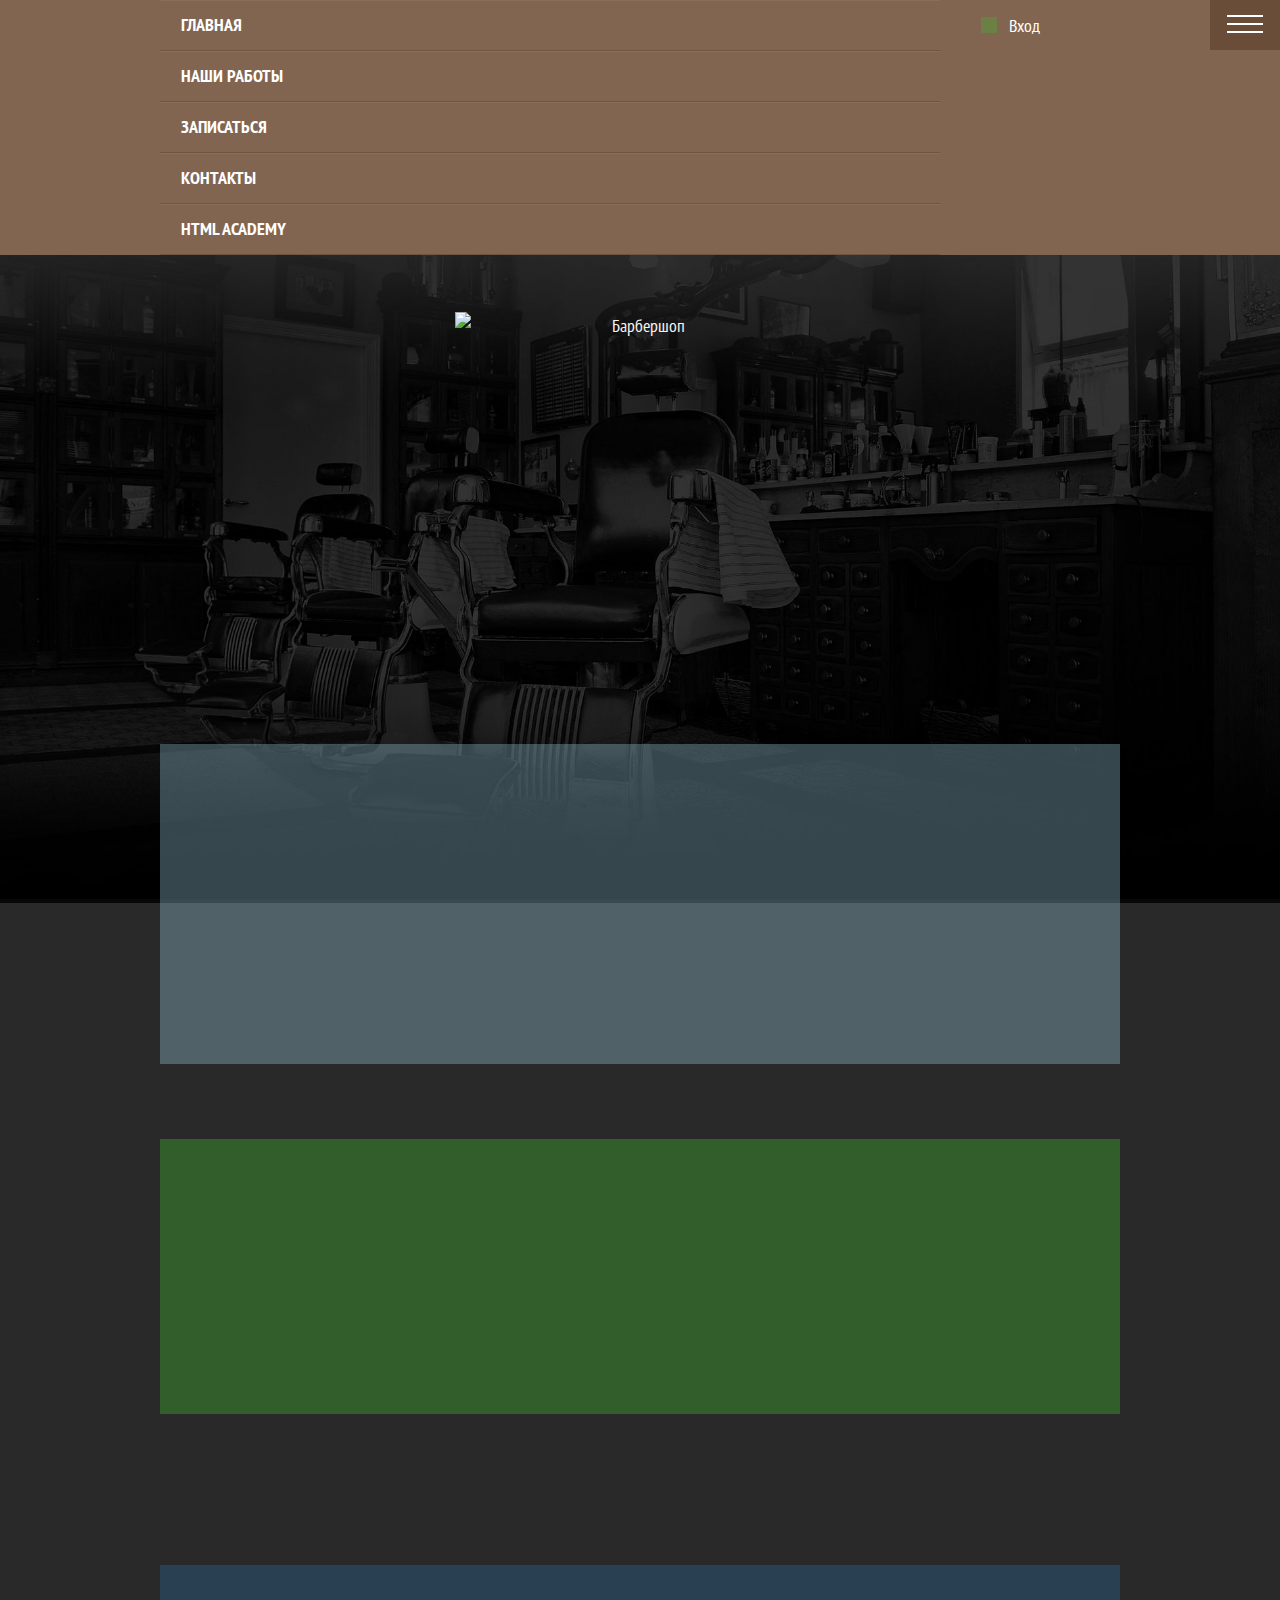
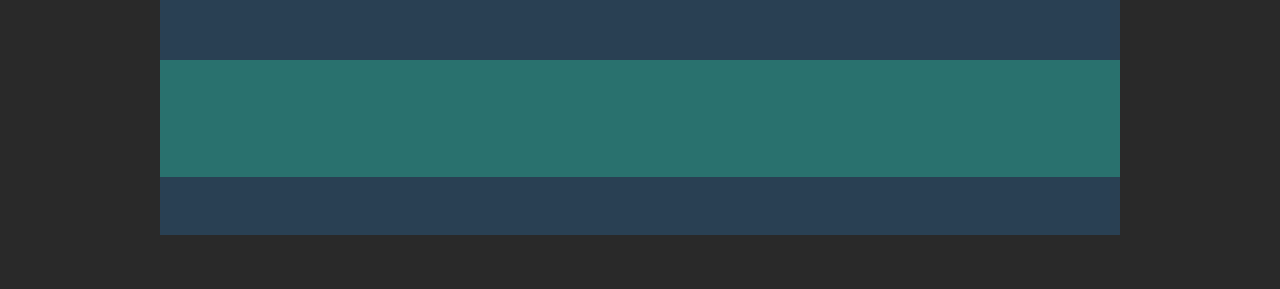
==== Barbershop_Adaptive/index.html @ f981ed1f "переименовал папки" ====
<!DOCTYPE html>
<html lang="ru">

<head>
    <meta charset="utf-8">
    <title>Barbershop "Borodinsky"</title>
    <!--
    <meta name="keywords" content="слово1, слово2">
    <meta name="description" content="Описание, 1-3 предложения">
    <link rel="stylesheet" href="css/start.css">
    <script src="js/scripts.js"></script> -->
    <meta name="viewport" content="width=device-width, initial-scale=1">
    <meta name="format detection" content="telephone=no">
    <link rel="stylesheet" href="css/style.css">
</head>

<body>
    <header class="page-header">
        <h1 class="visually-hidden">Барбершоп "Бородинский" -
             истинно мужская кдассика</h1>
        <div class="page-header__logo">
            <img src="img/logo-mobile.png" height="153px" width="370px" alt="Барбершоп "Бородинский"">
        </div>

        <nav class="main-nav  main-nav--closed  main-nav--nojs">
            <button type="button" class="main-nav__toggle">Открыть меню</button>
            <div class="main-nav__wrapper">
                <ul class="main-nav__items">
                    <li class="main-nav__item  main-nav__item--active"><a>Главная</a></li>
                    <li class="main-nav__item"><a href="#">Наши работы</a></li>
                    <li class="main-nav__item"><a href="#">Записаться</a></li>
                    <li class="main-nav__item"><a href="#">Контакты</a></li>
                    <li class="main-nav__item"><a href="#">HTML Academy</a></li>
                </ul>
                <ul class="main-nav__user-items">
                    <li class="main-nav__user-item"><a href="#" class="main-nav__user-login" title="Войти">Вход</a></li>
                </ul>
            </div>
        </nav>
    </header>

    <main class="page-main">

        <section class="stats">
            <header class="stats__header">
            </header>
            <table class="stats__items">
            </table>
        </section>

        <section class="advantages">
            <div class="advantages__wrapper">
                <ul class="advantages__items">
                    <li class="advantages__item  advantages__item--fast"></li>
                    <li class="advantages__item  advantages__item--cool"></li>
                    <li class="advantages__item  advantages__item--pricy"></li>
                </ul>
            </div>
        </section>

        <section class="news">
            <div class="news__wrapper">
                <h2 class="news__title"></h2>
                <ul class="news__items">
                    <li class="news__item"></li>
                    <li class="news__item"></li>
                    <li class="news__item"></li>
                </ul>
            </div>
        </section>

        <section class="reviews">
            <div class="reviews__wrapper">
                <h2 class="reviews__title"></h2>
                <div class="reviews__items">
                </div>
            </div>
        </section>

    </main>

    <footer class="page-footer">
        <div class="page-footer__wrapper">
            <p class="page-footer__contacts"></p>
            <p class="page-footer__social"></p>
            <p class="page-footer__copyright"></p>
        </div>
    </footer>

    <script>
        var navMain = document.querySelector(".main-nav");
        var navToggle = document.querySelector(".main-nav__toggle");

        navMain.classList.remove("main-nav--nojs");

        navToggle.addEventListener("click", function() {
            if (navMain.classList.contains("main-nav--closed")) {
                navMain.classList.remove("main-nav--closed");
                navMain.classList.add("main-nav--opened");
            }   else {
                    navMain.classList.remove("main-nav--opened");
                    navMain.classList.add("main-nav--closed");
                }
        });
    </script>

</body>

</html>
---- Barbershop_Adaptive/css/style.css ----
body {
  margin: 0;
}
body {
  font-size: 18px;
  line-height: 27px;
  font-family: "PT Sans Narrow", "Arial", sans-serif;
  font-style: normal;
  color: #f7f4f1;
  background-color: #292929;
}
img {
  max-width: 100%;
  height: auto;
}
.visually-hidden {
  position: absolute;
  width: 1px;
  height: 1px;
  margin: -1px;
  padding: 0;
  border: 0;
  clip: rect(0 0 0 0);
  overflow: hidden;
}
@font-face {
  font-weight: normal;
  font-family: "PT Sans Narrow";
  font-style: normal;
  src: url("../fonts/ptsansnarrow.woff2") format("woff2"), url("fonts/ptsansnarrow.woff") format("woff");
}
@font-face {
  font-weight: 700;
  font-family: "PT Sans Narrow";
  font-style: normal;
  src: url("../fonts/ptsansnarrowbold.woff2") format("woff2"), url("fonts/ptsansnarrowbold.woff") format("woff");
}
.advantages__wrapper {
  width: 320px;
  margin: 0 auto;
  min-height: 320px;
  /*Временно*/
  padding-top: 30px;
}
.advantages__items {
  margin: 0;
  padding: 0;
  list-style: none;
}
.advantages__item {
  min-height: 145px;
  /*Временно*/
  margin-bottom: 23px;
  padding: 0 44px;
  padding-top: 125px;
  background-color: rgba(65, 182, 50, 0.38);
  /*Временно*/
}
.advantages__item:nth-child(n+2) {
  display: none;
}
.main-nav {
  position: relative;
  width: 320px;
  margin: 0 auto;
  min-height: 50px;
  background-color: #826550;
}
.main-nav__items,
.main-nav__user-items {
  margin: 0;
  padding: 0;
  list-style: none;
}
.main-nav__items {
  font-weight: bold;
}
.main-nav__item a {
  display: block;
  padding: 12px 21px;
  padding-bottom: 13px;
  font-size: 18px;
  line-height: 24px;
  color: #ffffff;
  text-decoration: none;
  text-transform: uppercase;
  background-color: #826550;
  border-top: 1px solid #886e5b;
  border-bottom: 1px solid #71543f;
}
.main-nav__item a[href]:hover {
  background-color: #755a46;
  border-top-color: #755a46;
}
.main-nav__item a[href]:active {
  color: rgba(255, 255, 255, 0.3);
  background-color: #755a46;
  border-top-color: #755a46;
}
.main-nav__user-login {
  position: relative;
  display: block;
  padding: 17px 21px;
  padding-left: 49px;
  line-height: 18px;
  color: #ffffff;
  text-decoration: none;
}
.main-nav__user-login::before {
  content: "";
  position: absolute;
  top: 17px;
  left: 21px;
  width: 16px;
  height: 16px;
  background: #3cc131 url("../img/icon-login.png");
  background-position: -10px -82px;
  opacity: 0.3;
}
.main-nav__toggle {
  position: absolute;
  top: 0;
  right: 0;
  z-index: 2;
  display: block;
  width: 70px;
  height: 50px;
  font-size: 0;
  border: 0;
  background-color: #6a4d38;
  cursor: pointer;
}
.main-nav__toggle:hover {
  background-color: #624530;
}
.main-nav__toggle:active {
  background-color: #624530;
}
.main-nav--closed .main-nav__toggle::before {
  content: "";
  position: absolute;
  top: 15px;
  left: 17px;
  width: 36px;
  height: 2px;
  background-color: #ffffff;
  box-shadow: 0 8px 0 0 #ffffff,
                0 16px 0 0 #ffffff;
}
.main-nav--closed .main-nav__toggle:active::before {
  background-color: rgba(255, 255, 255, 0.3);
  box-shadow: 0 8px 0 0 rgba(255, 255, 255, 0.3), 0 16px 0 0 rgba(255, 255, 255, 0.3);
}
.main-nav--opened .main-nav__toggle {
  top: 0;
  right: auto;
  left: 0;
}
.main-nav--opened .main-nav__toggle::before,
.main-nav--opened .main-nav__toggle::after {
  content: "";
  position: absolute;
  top: 24px;
  left: 18px;
  width: 36px;
  height: 2px;
  background-color: #ffffff;
}
.main-nav--opened .main-nav__toggle::before {
  transform: rotate(-45deg);
}
.main-nav--opened .main-nav__toggle::after {
  transform: rotate(45deg);
}
.main-nav--opened .main-nav__toggle:active::before,
.main-nav--opened .main-nav__toggle:active::after {
  background-color: rgba(255, 255, 255, 0.3);
}
.stats {
  width: 320px;
  margin: 0 auto;
  background-color: rgba(156, 209, 226, 0.34);
  /*Временно*/
}
.stats__header {
  min-height: 130px;
  /*Временно*/
  padding: 27px 28px 26px 38px;
}
.stats__items {
  width: 100%;
  /*Временно*/
  height: 320px;
  /*Временно мин хэйт для таблицы не работает*/
}
.news__wrapper {
  width: 320px;
  margin: 0 auto;
  min-height: 440px;
  /*Временно*/
  padding-top: 67px;
  padding-bottom: 28px;
  background-color: rgba(41, 108, 163, 0.34);
  /*Временно*/
}
.news__title {
  min-height: 30px;
  /*Временно*/
  margin: 0;
  margin-bottom: 28px;
}
.news__items {
  margin: 0;
  padding: 0;
  padding-bottom: 7px;
  list-style: none;
  background-color: rgba(41, 208, 163, 0.34);
  /*Временно*/
}
.news__item {
  min-height: 110px;
  /*Временно*/
  margin: 0 20px;
  margin-bottom: 16px;
  padding-bottom: 18px;
  padding-left: 70px;
}
.news__item:nth-child(n+3) {
  display: none;
}
.news__item:nth-child(2) {
  padding-bottom: 0;
}
.page-header__logo {
  height: 85px;
  text-align: center;
}
.page-header__logo img {
  width: 320px;
  height: 85px;
}
@media (min-width: 768px) {
  .advantages__wrapper {
    width: 640px;
  }
  .advantages__wrapper {
    padding-top: 42px;
  }
  .advantages__items {
    padding-bottom: 4px;
  }
  .advantages__item {
    min-height: 95px;
    /*Временно*/
    margin: 0 30px;
    margin-bottom: 40px;
    padding: 0;
    padding-bottom: 39px;
    padding-left: 128px;
    display: block;
  }
  .advantages__item:nth-child(n+2) {
    display: block;
  }
  .advantages__item:last-child {
    margin-bottom: 0;
  }
  .main-nav {
    width: auto;
    min-height: 70px;
    margin: 0;
  }
  .main-nav__wrapper {
    width: 320px;
    margin: 0 auto;
  }
  .main-nav__wrapper::after {
    content: "";
    display: table;
    clear: both;
  }
  .main-nav__items {
    min-height: 70px;
    /* Временно */
    float: left;
    width: 570px;
  }
  .main-nav__user-items {
    min-height: 70px;
    /* Временно */
    float: right;
    width: 60px;
  }
  .stats {
    width: 640px;
  }
  .stats {
    position: relative;
    z-index: 1;
    margin-top: -184px;
  }
  .stats__header {
    padding: 31px 0 24px 0;
  }
  .stats__header::after {
    content: "";
    display: table;
    clear: both;
  }
  .stats__items {
    display: block;
  }
  .stats__items::after {
    content: "";
    display: table;
    clear: both;
  }
  .news__wrapper {
    width: 640px;
  }
  .news {
    padding-top: 90px;
    padding-bottom: 28px;
  }
  .news__wrapper {
    min-height: 270px;
    /*Временно*/
    padding: 0;
  }
  .news__title {
    min-height: 40px;
    margin-right: 200px;
    margin-bottom: 55px;
  }
  .news__items {
    font-size: 0;
  }
  .news__item {
    display: inline-block;
    vertical-align: top;
    width: 220px;
    margin: 0;
    padding: 0 30px;
    padding-left: 70px;
  }
  .page-header {
    position: relative;
    min-height: 70px;
    padding-bottom: 400px;
    background-color: #000000;
  }
  .page-header__logo {
    position: absolute;
    bottom: 0;
    width: 100%;
    height: 400px;
    background-color: #000000;
    background-image: url("../img/bg-header.jpg");
    background-repeat: no-repeat;
    background-position: center -90px;
  }
  .page-header__logo img {
    position: absolute;
    bottom: 257px;
    left: 50%;
    width: 370px;
    height: auto;
    transform: translateX(-50%);
  }
}
@media (min-width: 768px) and (min-width: 768px) {
  .main-nav__wrapper {
    width: 640px;
  }
}
@media (min-width: 1200px) {
  .advantages__wrapper {
    width: 960px;
  }
  .advantages__wrapper {
    min-height: 275px;
    /*Временно*/
    padding-top: 75px;
    padding-bottom: 59px;
  }
  .advantages__items {
    display: table;
    width: 100%;
    height: 275px;
    /*Временно мин хэйт для таблицы не работает*/
  }
  .advantages__item {
    display: table-cell;
    width: 240px;
    margin: 0;
    padding: 0 40px;
    padding-top: 130px;
  }
  .advantages__item:nth-child(n+2) {
    display: table-cell;
  }
  .main-nav__items {
    width: 780px;
  }
  .main-nav__user-items {
    width: 160px;
  }
  .stats {
    width: 960px;
  }
  .stats {
    margin-top: -159px;
  }
  .stats::after {
    content: "";
    display: table;
    clear: both;
  }
  .stats__header {
    float: left;
    width: 240px;
    min-height: 263px;
    /*Временно*/
    padding-left: 40px;
    padding-right: 40px;
  }
  .stats__items {
    float: right;
    display: block;
    width: 640px;
  }
  .news__wrapper {
    width: 960px;
  }
  .news {
    padding-top: 88px;
    padding-bottom: 32px;
  }
  .news__title {
    margin-left: 70px;
  }
  .news__item:nth-child(n+3) {
    display: inline-block;
  }
  .page-header {
    padding-bottom: 648px;
  }
  .page-header__logo {
    height: 648px;
    background-position: center 0px;
    background-size: cover;
  }
  .page-header__logo img {
    bottom: 438px;
  }
}
@media (min-width: 768px) and (min-width: 1200px) {
  .main-nav__wrapper {
    width: 960px;
  }
}
@media (max-width:767px) {
  .main-nav--closed .main-nav__item {
    display: none;
  }
  .main-nav--closed .main-nav__item--active {
    display: block;
  }
  .main-nav--closed .main-nav__item--active a {
    padding-right: 70px;
    padding-left: 70px;
    text-align: center;
  }
  .main-nav--closed .main-nav__user-item {
    display: none;
  }
  .main-nav--opened .main-nav__wrapper {
    position: absolute;
    top: 0;
    right: 0;
    left: 70px;
    z-index: 10;
    height: 80vh;
    background-color: #6a4d38;
  }
  .main-nav--opened .main-nav__wrapper::before {
    content: "";
    position: absolute;
    top: 0;
    left: 0;
    z-index: 2;
    width: 7px;
    height: 100%;
    box-shadow: inset 4px 0 7px -2px rgba(0, 0, 0, 0.4);
  }
  .main-nav--nojs .main-nav__toggle {
    display: none;
  }
  .main-nav--nojs .main-nav__wrapper {
    position: static;
    height: auto;
  }
  .main-nav--nojs .main-nav__item {
    display: block;
  }
  .main-nav--nojs .main-nav__item--active a {
    padding-right: 21px;
    padding-left: 21px;
    text-align: left;
  }
  .main-nav--nojs .main-nav__items {
    display: block;
    background-color: #6a4d38;
  }
}
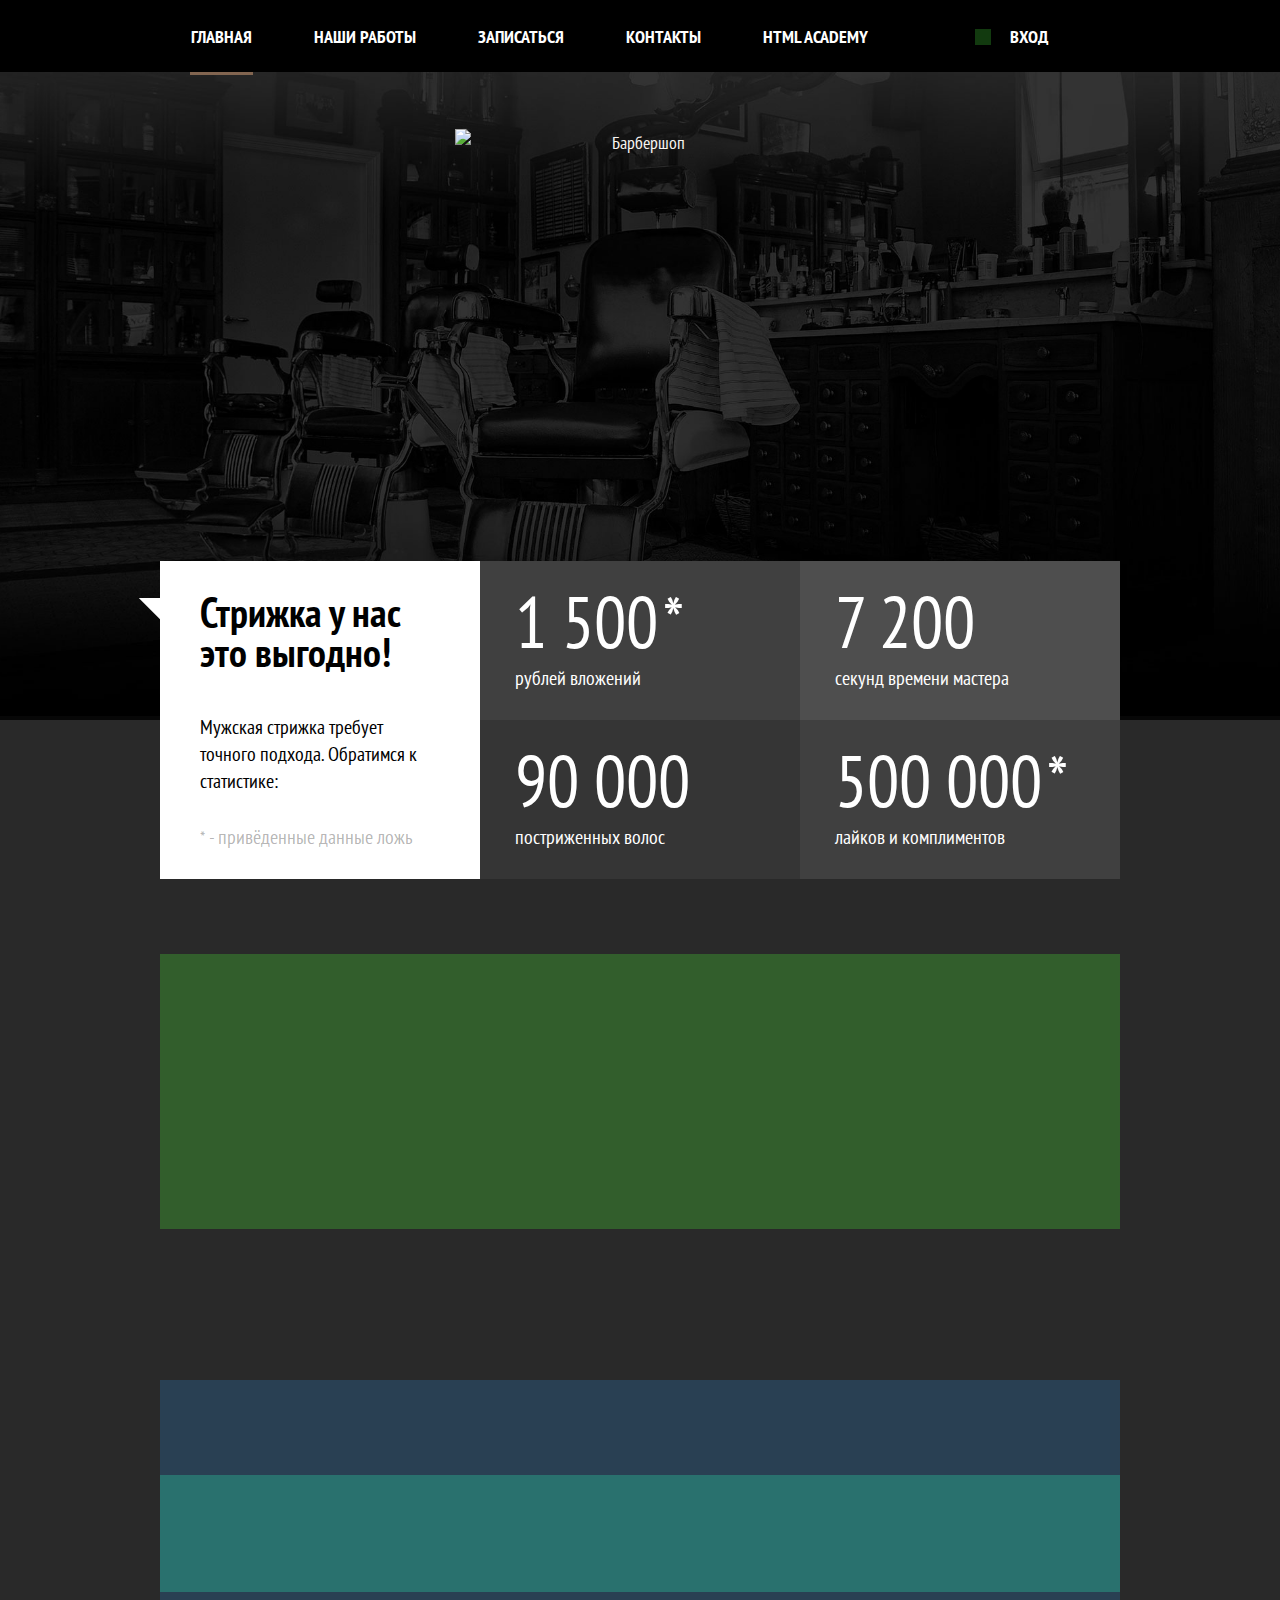
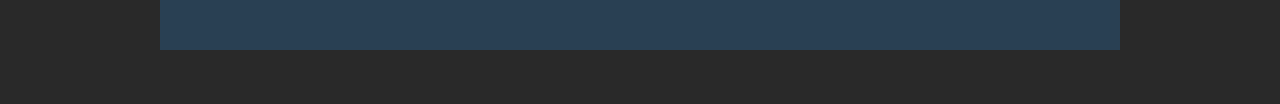
==== commit ca212021: "Адаптив продолжение" ====
--- a/Barbershop_Adaptive/index.html
+++ b/Barbershop_Adaptive/index.html
@@ -19,7 +19,7 @@
         <h1 class="visually-hidden">Барбершоп "Бородинский" -
              истинно мужская кдассика</h1>
         <div class="page-header__logo">
-            <img src="img/logo-mobile.png" height="153px" width="370px" alt="Барбершоп "Бородинский"">
+            <img src="../img/logo-mobile.png" height="153px" width="370px" alt="Барбершоп "Бородинский" ">
         </div>
 
         <nav class="main-nav  main-nav--closed  main-nav--nojs">
@@ -43,9 +43,35 @@
 
         <section class="stats">
             <header class="stats__header">
+                <h2 class="stats__title  visually-hidden">Статистика Барбершопа</h2>
+                <b class="stats__slogan">Стрижка у нас<br> это выгодно!</b>
+                <p class="stats__intro">Мужская стрижка требует точного подхода. Обратимся к статистике:</p>
+                <small class="stats__legend  stats__legend--top">
+                    <span>*</span> - привёденные данные ложь
+                </small>
             </header>
             <table class="stats__items">
+                <tr>
+                    <td class="stats__value">1 500<span>*</span></td>
+                    <td class="stats__field">рублей<br> вложений</td>
+                </tr>
+                <tr>
+                    <td class="stats__value">7 200</td>
+                    <td class="stats__field">секунд<br> времени мастера</td>
+                </tr>
+                <tr>
+                    <td class="stats__value">90 000</td>
+                    <td class="stats__field">постриженных<br> волос</td>
+                </tr>
+                <tr>
+                    <td class="stats__value">500 000<span>*</span></td>
+                    <td class="stats__field">лайков<br> и комплиментов</td>
+                </tr>
             </table>
+
+            <small class="stats__legend  stats__legend--bottom">
+                <span>*</span> - привёденные данные ложь
+            </small>
         </section>
 
         <section class="advantages">
--- a/Barbershop_Adaptive/css/style.css
+++ b/Barbershop_Adaptive/css/style.css
@@ -179,19 +179,84 @@
 .stats {
   width: 320px;
   margin: 0 auto;
-  background-color: rgba(156, 209, 226, 0.34);
-  /*Временно*/
 }
 .stats__header {
-  min-height: 130px;
-  /*Временно*/
   padding: 27px 28px 26px 38px;
+  color: #000000;
+  background-color: #ffffff;
+}
+.stats__slogan {
+  display: block;
+  margin-bottom: 16px;
+  font-weight: bold;
+  font-size: 30px;
+  line-height: 30px;
+  text-align: center;
+  text-transform: uppercase;
+}
+.stats__legend {
+  display: block;
+  font-size: 20px;
+  line-height: 20px;
+}
+.stats__legend--bottom {
+  padding-top: 20px;
+  padding-bottom: 14px;
+  text-align: center;
+  color: rgba(255, 255, 255, 0.3);
+  background-color: #292929;
+}
+.stats__legend--top {
+  display: none;
+}
+.stats__legend span {
+  top: -0.25em;
+  font-size: 90%;
+}
+.stats__intro {
+  margin: 0;
+  font-size: 20px;
+  line-height: 27px;
+  text-align: center;
 }
 .stats__items {
   width: 100%;
-  /*Временно*/
-  height: 320px;
-  /*Временно мин хэйт для таблицы не работает*/
+  border-collapse: collapse;
+}
+.stats__items tr {
+  color: #ffffff;
+  background-color: #404040;
+}
+.stats__items tr:nth-child(2) {
+  background-color: #4e4e4e;
+}
+.stats__items tr:nth-child(3) {
+  background-color: #353535;
+}
+.stats__items tr:nth-child(4) {
+  background-color: #404040;
+}
+.stats__value,
+.stats__field {
+  width: 50%;
+  padding: 20px;
+  padding-bottom: 19px;
+  vertical-align: top;
+}
+.stats__value {
+  padding-right: 0;
+  font-size: 40px;
+  line-height: 40px;
+}
+.stats__value span {
+  top: -0.35em;
+  margin-left: 5px;
+}
+.stats__field {
+  padding-left: 0;
+  font-size: 18px;
+  line-height: 18px;
+  text-align: right;
 }
 .news__wrapper {
   width: 320px;
@@ -269,6 +334,7 @@
     width: auto;
     min-height: 70px;
     margin: 0;
+    background-color: #000000;
   }
   .main-nav__wrapper {
     width: 320px;
@@ -278,6 +344,9 @@
     content: "";
     display: table;
     clear: both;
+  }
+  .main-nav__toggle {
+    display: none;
   }
   .main-nav__items {
     min-height: 70px;
@@ -291,6 +360,57 @@
     float: right;
     width: 60px;
   }
+  .main-nav__item {
+    float: left;
+    margin-right: 32px;
+  }
+  .main-nav__item:last-child {
+    margin-right: 0;
+  }
+  .main-nav__item--active {
+    position: relative;
+  }
+  .main-nav__item--active::after {
+    content: "";
+    position: absolute;
+    left: 0;
+    right: 0;
+    bottom: -3px;
+    height: 3px;
+    background: #826550;
+  }
+  .main-nav__item a {
+    padding: 0;
+    padding-top: 25px;
+    padding-bottom: 23px;
+    background: none;
+    border: none;
+  }
+  .main-nav__item a[href]:hover {
+    color: #826550;
+    background-color: #000000;
+  }
+  .main-nav__item a[href]:active {
+    color: #ffffff;
+    background-color: #000000;
+    opacity: 0.3;
+  }
+  .main-nav__user-login {
+    width: 60px;
+    height: 70px;
+    padding: 0;
+    font-size: 0;
+  }
+  .main-nav__user-login::before {
+    top: 29px;
+    left: 12px;
+  }
+  .main-nav__user-login:hover::before {
+    opacity: 1;
+  }
+  .main-nav__user-login:active::before {
+    opacity: 0.3;
+  }
   .stats {
     width: 640px;
   }
@@ -300,6 +420,8 @@
     margin-top: -184px;
   }
   .stats__header {
+    position: relative;
+    min-height: 129px;
     padding: 31px 0 24px 0;
   }
   .stats__header::after {
@@ -307,6 +429,15 @@
     display: table;
     clear: both;
   }
+  .stats__header::before {
+    content: "";
+    position: absolute;
+    top: 27px;
+    left: -15px;
+    border: 15px solid transparent;
+    border-bottom-color: #ffffff;
+    transform: rotate(45deg);
+  }
   .stats__items {
     display: block;
   }
@@ -314,6 +445,61 @@
     content: "";
     display: table;
     clear: both;
+  }
+  .stats__slogan {
+    float: left;
+    width: 280px;
+    padding-left: 40px;
+    margin-bottom: 20px;
+    font-size: 40px;
+    line-height: 40px;
+    text-align: left;
+    text-transform: none;
+  }
+  .stats__intro {
+    float: right;
+    width: 210px;
+    padding: 0;
+    padding-top: 4px;
+    padding-right: 80px;
+    text-align: left;
+  }
+  .stats__legend--top {
+    display: block;
+    float: left;
+    clear: left;
+    width: 280px;
+    padding-left: 40px;
+    color: rgba(0, 0, 0, 0.3);
+  }
+  .stats__legend--bottom {
+    display: none;
+  }
+  .stats__items tr {
+    display: block;
+    float: left;
+    width: 250px;
+    padding: 25px 35px;
+    padding-bottom: 28px;
+  }
+  .stats__value,
+  .stats__field {
+    display: block;
+    width: auto;
+    padding: 0;
+  }
+  .stats__value {
+    margin-bottom: 7px;
+    font-size: 72px;
+    line-height: 72px;
+  }
+  .stats__field {
+    font-size: 20px;
+    line-height: 27px;
+    text-align: left;
+  }
+  .stats__field br {
+    display: none;
   }
   .news__wrapper {
     width: 640px;
@@ -405,6 +591,54 @@
   .main-nav__user-items {
     width: 160px;
   }
+  .main-nav__item {
+    margin-right: 0;
+  }
+  .main-nav__item--active::after {
+    right: 30px;
+    left: 30px;
+  }
+  .main-nav__item a {
+    padding-left: 31px;
+    padding-right: 31px;
+  }
+  .main-nav__items a[href]:hover {
+    color: #000000;
+    background-color: #ffffff;
+  }
+  .main-nav__items a[href]:active {
+    color: rgba(0, 0, 0, 0.3);
+    background-color: #ffffff;
+    opacity: 1;
+  }
+  .main-nav__user-items {
+    width: 160px;
+  }
+  .main-nav__user-login {
+    position: absolute;
+    width: auto;
+    height: auto;
+    padding: 25px 30px 23px 50px;
+    font-weight: bold;
+    font-size: 18px;
+    line-height: 24px;
+    text-transform: uppercase;
+    text-decoration: none;
+  }
+  .main-nav__user-login:hover {
+    color: #000000;
+    background-color: #ffffff;
+  }
+  .main-nav__user-login:active {
+    color: rgba(0, 0, 0, 0.3);
+    background-color: #ffffff;
+  }
+  .main-nav__user-login::before {
+    left: 15px;
+  }
+  .main-nav__user-login:active::before {
+    opacity: 0.1;
+  }
   .stats {
     width: 960px;
   }
@@ -423,6 +657,26 @@
     /*Временно*/
     padding-left: 40px;
     padding-right: 40px;
+  }
+  .stats__header::before {
+    top: 22px;
+  }
+  .stats__slogan {
+    float: none;
+    width: auto;
+    margin-bottom: 42px;
+    padding-left: 0;
+  }
+  .stats__intro {
+    float: none;
+    width: auto;
+    margin-bottom: 32px;
+    padding: 0;
+  }
+  .stats__legend--top {
+    float: none;
+    width: auto;
+    padding-left: 0;
   }
   .stats__items {
     float: right;
